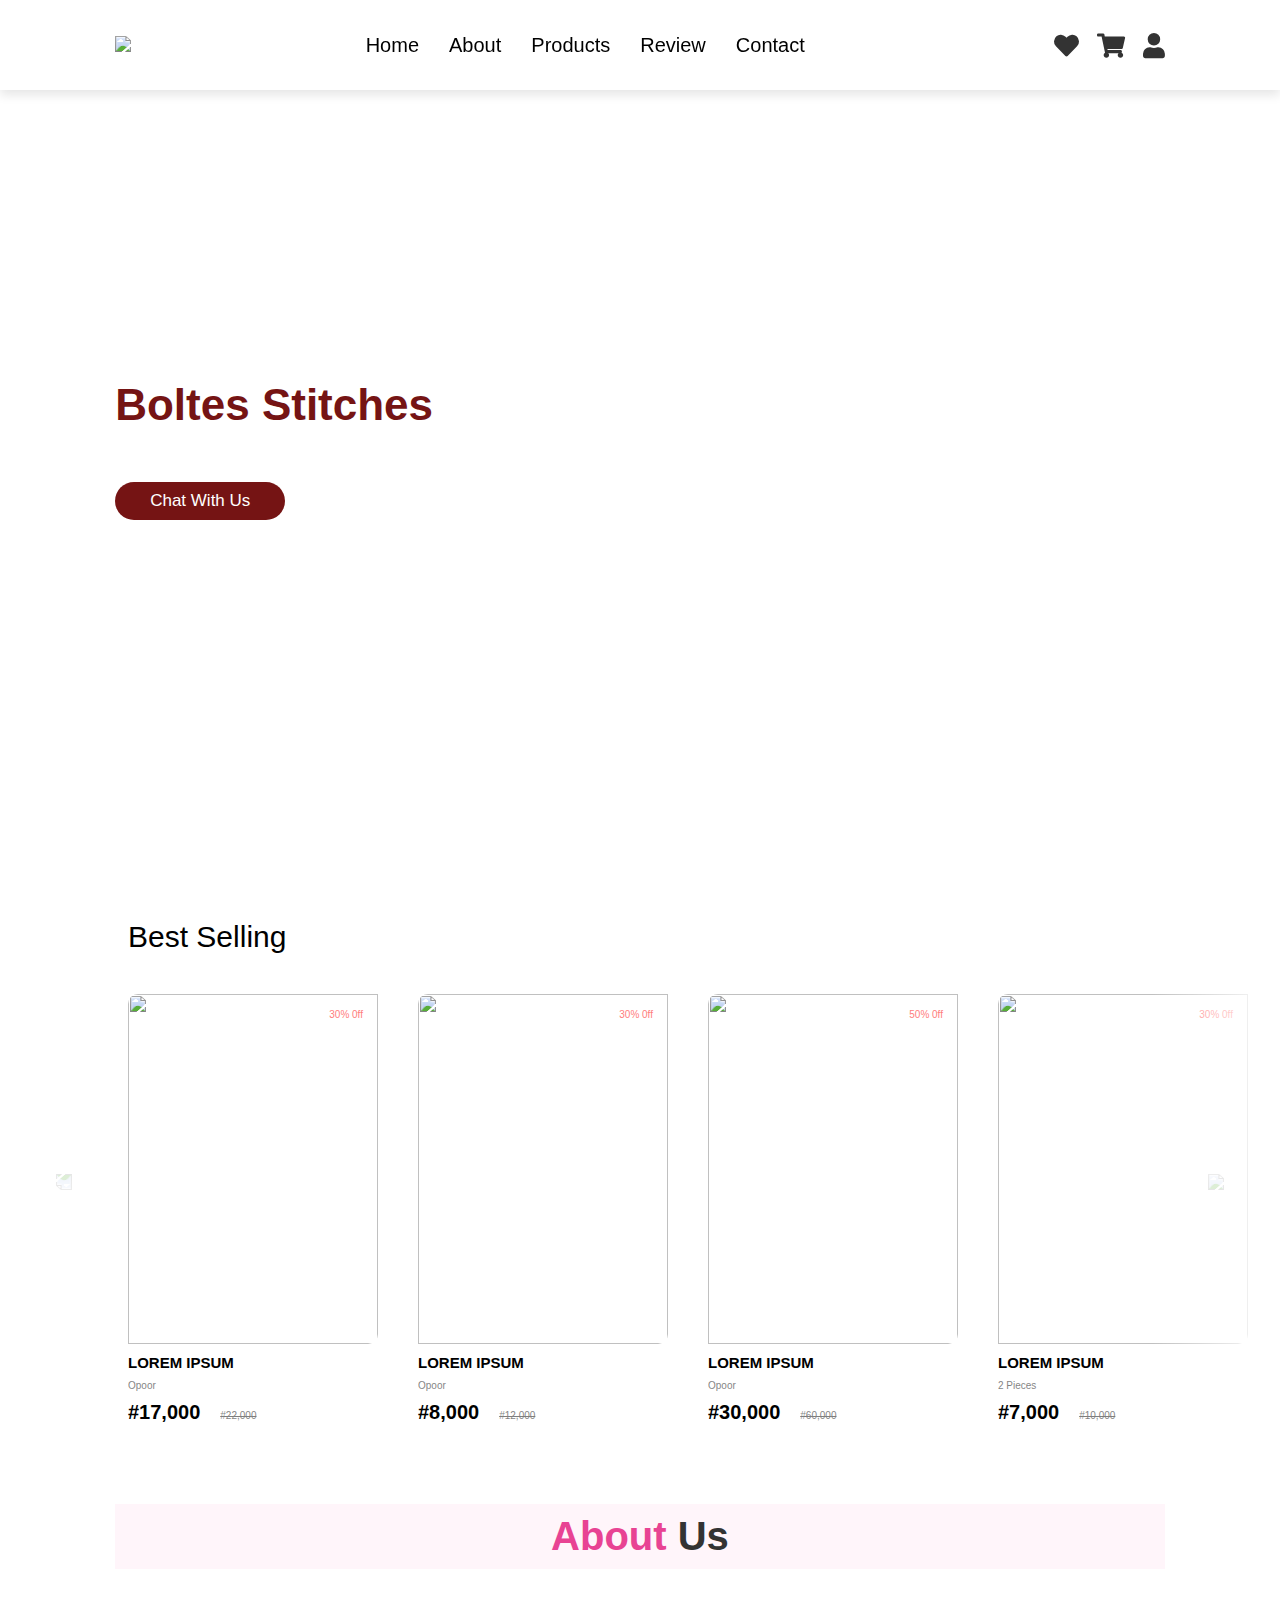
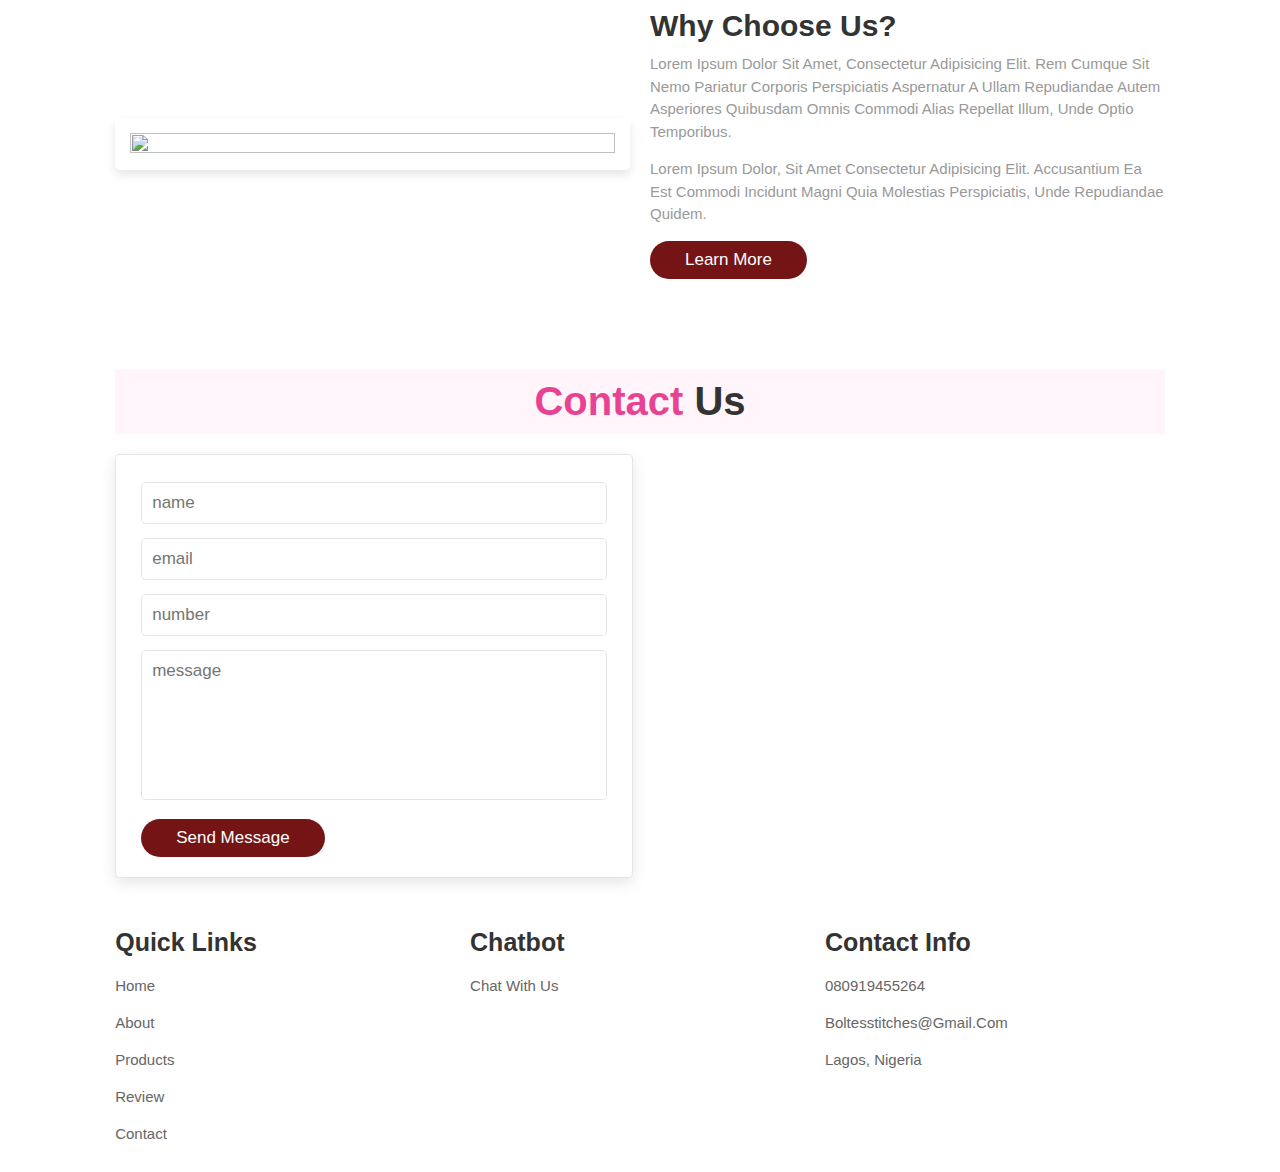
==== index.html @ 5be11cf6 "Add files via upload" ====
<!DOCTYPE html>
<html lang="en">
<head>
    <meta charset="UTF-8">
    <meta http-equiv="X-UA-Compatible" content="IE=edge">
    <meta name="viewport" content="width=device-width, initial-scale=1.0">
    <title>Boltes</title>

    <!-- font awesome cdn link  -->
    <link rel="stylesheet" href="https://cdnjs.cloudflare.com/ajax/libs/font-awesome/5.15.3/css/all.min.css">

    <!-- custom css file link  -->
    <link rel="stylesheet" href="style.css">

</head>
<body>

<!-- header section starts  -->

<header>

    <input type="checkbox" name="" id="toggler">
    <label for="toggler" class="fas fa-bars"></label>

    <a href="#"><img src="../images/logo.png" class="logo"></a>

    <nav class="navbar">
        <a href="#home">home</a>
        <a href="#about">about</a>
        <a href="#products">products</a>
        <a href="#review">review</a>
        <a href="#contact">contact</a>
    </nav>

    <div class="icons">
        <a href="#" class="fas fa-heart"></a>
        <a href="#" class="fas fa-shopping-cart"></a>
        <a href="#" class="fas fa-user"></a>
    </div>

</header>

<!-- header section ends -->

<!-- home section starts  -->

<section class="home" id="home">

    <div class="content">
        <h3>Boltes Stitches</h3>
        <p>we dress you to earn respect...</p>
        <a href="../bot/bot.html" class="btn">Chat with us</a>
    </div>
    
</section>

<!-- home section ends -->

<!-- slider section starts -->

<section class="product">
    <h2 class="product-category">best selling</h2>
    <button class="previous-btn"><img src="../images/arrow-con.png"></button>
    <button class="next-btn"><img src="../images/arrow-con.png"></button>
    <div class="product-container">
        <div class="product-card">
            <div class="product-image">
                <span class="discount-tag">30% 0ff</span>
                <img src="../images/img-one.jpg" class="product-thumb">
                <button class="card-btn">add to wishlist</button>
            </div>
            <div class="product-info">
                <h2 class="product-brand">lorem ipsum</h2>
                <p class="product-short-description">opoor</p>
                <span class="price">#17,000</span><span class="actual-price">#22,000</span>
            </div>
        </div>
        <div class="product-card">
            <div class="product-image">
                <span class="discount-tag">30% 0ff</span>
                <img src="../images/img-two.jpg" class="product-thumb">
                <button class="card-btn">add to wishlist</button>
            </div>
            <div class="product-info">
                <h2 class="product-brand">lorem ipsum</h2>
                <p class="product-short-description">opoor</p>
                <span class="price">#8,000</span><span class="actual-price">#12,000</span>
            </div>
        </div>
        <div class="product-card">
            <div class="product-image">
                <span class="discount-tag">50% 0ff</span>
                <img src="../images/img-three.jpg" class="product-thumb">
                <button class="card-btn">add to wishlist</button>
            </div>
            <div class="product-info">
                <h2 class="product-brand">lorem ipsum</h2>
                <p class="product-short-description">opoor</p>
                <span class="price">#30,000</span><span class="actual-price">#60,000</span>
            </div>
        </div>
        <div class="product-card">
            <div class="product-image">
                <span class="discount-tag">30% 0ff</span>
                <img src="../images/img-four.jpg" class="product-thumb">
                <button class="card-btn">add to wishlist</button>
            </div>
            <div class="product-info">
                <h2 class="product-brand">lorem ipsum</h2>
                <p class="product-short-description">2 pieces</p>
                <span class="price">#7,000</span><span class="actual-price">#10,000</span>
            </div>
        </div>
        <div class="product-card">
            <div class="product-image">
                <span class="discount-tag">30% 0ff</span>
                <img src="../images/img-seven.jpg" class="product-thumb">
                <button class="card-btn">add to wishlist</button>
            </div>
            <div class="product-info">
                <h2 class="product-brand">lorem ipsum</h2>
                <p class="product-short-description">kpk</p>
                <span class="price">#9,000</span><span class="actual-price">#12,000</span>
            </div>
        </div>
        <div class="product-card">
            <div class="product-image">
                <span class="discount-tag">30% 0ff</span>
                <img src="../images/img-six.jpg" class="product-thumb">
                <button class="card-btn">add to wishlist</button>
            </div>
            <div class="product-info">
                <h2 class="product-brand">lorem ipsum</h2>
                <p class="product-short-description">opoor</p>
                <span class="price">#5,000</span><span class="actual-price">#7,000</span>
            </div>
        </div>
        <div class="product-card">
            <div class="product-image">
                <span class="discount-tag">40% 0ff</span>
                <img src="../images/img-five.jpg" class="product-thumb">
                <button class="card-btn">add to wishlist</button>
            </div>
            <div class="product-info">
                <h2 class="product-brand">lorem ipsum</h2>
                <p class="product-short-description">opoor</p>
                <span class="price">#11,000</span><span class="actual-price">#15,000</span>
            </div>
        </div>
        <div class="product-card">
            <div class="product-image">
                <span class="discount-tag">30% 0ff</span>
                <img src="../images/img-eight.jpg" class="product-thumb">
                <button class="card-btn">add to wishlist</button>
            </div>
            <div class="product-info">
                <h2 class="product-brand">lorem ipsum</h2>
                <p class="product-short-description">opoor</p>
                <span class="price">#5,000</span><span class="actual-price">#7,000</span>
            </div>
        </div>
        <div class="product-card">
            <div class="product-image">
                <span class="discount-tag">30% 0ff</span>
                <img src="../images/img-nine.jpg" class="product-thumb">
                <button class="card-btn">add to wishlist</button>
            </div>
            <div class="product-info">
                <h2 class="product-brand">lorem ipsum</h2>
                <p class="product-short-description">opoor</p>
                <span class="price">#5,000</span><span class="actual-price">#7,000</span>
            </div>
        </div>
        <div class="product-card">
            <div class="product-image">
                <span class="discount-tag">30% 0ff</span>
                <img src="../images/img-ten.jpg" class="product-thumb">
                <button class="card-btn">add to wishlist</button>
            </div>
            <div class="product-info">
                <h2 class="product-brand">lorem ipsum</h2>
                <p class="product-short-description">2 pieces</p>
                <span class="price">#5,000</span><span class="actual-price">#7,000</span>
            </div>
        </div>
        <div class="product-card">
            <div class="product-image">
                <span class="discount-tag">30% 0ff</span>
                <img src="../images/img-eleven.jpg" class="product-thumb">
                <button class="card-btn">add to wishlist</button>
            </div>
            <div class="product-info">
                <h2 class="product-brand">lorem ipsum</h2>
                <p class="product-short-description">2 pieces</p>
                <span class="price">#5,000</span><span class="actual-price">#7,000</span>
            </div>
        </div>
        <div class="product-card">
            <div class="product-image">
                <span class="discount-tag">50% 0ff</span>
                <img src="../images/img-twelve.jpg" class="product-thumb">
                <button class="card-btn">add to wishlist</button>
            </div>
            <div class="product-info">
                <h2 class="product-brand">lorem ipsum</h2>
                <p class="product-short-description">2 pieces</p>
                <span class="price">#7,000</span><span class="actual-price">#14,000</span>
            </div>
        </div>
        <div class="product-card">
            <div class="product-image">
                <span class="discount-tag">15% 0ff</span>
                <img src="../images/img-thirteen.jpg" class="product-thumb">
                <button class="card-btn">add to wishlist</button>
            </div>
            <div class="product-info">
                <h2 class="product-brand">lorem ipsum</h2>
                <p class="product-short-description">opoor</p>
                <span class="price">#10,000</span><span class="actual-price">#15,000</span>
            </div>
        </div>
        <div class="product-card">
            <div class="product-image">
                <span class="discount-tag">200% 0ff</span>
                <img src="../images/img-fourteen.jpg" class="product-thumb">
                <button class="card-btn">add to wishlist</button>
            </div>
            <div class="product-info">
                <h2 class="product-brand">lorem ipsum</h2>
                <p class="product-short-description">kpk</p>
                <span class="price">#12,000</span><span class="actual-price">#16,000</span>
            </div>
        </div>
        <div class="product-card">
            <div class="product-image">
                <span class="discount-tag">30% 0ff</span>
                <img src="../images/img-fifteen.jpg" class="product-thumb">
                <button class="card-btn">add to wishlist</button>
            </div>
            <div class="product-info">
                <h2 class="product-brand">lorem ipsum</h2>
                <p class="product-short-description">opoor</p>
                <span class="price">#18,000</span><span class="actual-price">#25,000</span>
            </div>
        </div>
    </div>
</section>

<!-- slider section ends -->

<!-- about section starts  -->

<section class="about" id="about">

    <h1 class="heading"> <span> about </span> us </h1>

    <div class="row">

        <div class="image-container">
            <img src="../images/collage.jpg" alt="">
        </div>

        <div class="content">
            <h3>why choose us?</h3>
            <p>Lorem ipsum dolor sit amet, consectetur adipisicing elit. Rem cumque sit nemo pariatur corporis perspiciatis aspernatur a ullam repudiandae autem asperiores quibusdam omnis commodi alias repellat illum, unde optio temporibus.</p>
            <p>Lorem ipsum dolor, sit amet consectetur adipisicing elit. Accusantium ea est commodi incidunt magni quia molestias perspiciatis, unde repudiandae quidem.</p>
            <a href="#" class="btn">learn more</a>
        </div>

    </div>

</section>


<!-- about section ends -->



<!-- contact section starts  -->

<section class="contact" id="contact">

    <h1 class="heading"> <span> contact </span> us </h1>

    <div class="row">

        <form action="">
            <input type="text" placeholder="name" class="box">
            <input type="email" placeholder="email" class="box">
            <input type="number" placeholder="number" class="box">
            <textarea name="" class="box" placeholder="message" id="" cols="30" rows="10"></textarea>
            <input type="submit" value="send message" class="btn">
        </form>

        <div class="image">
            <img src="images/thiss.png" alt="">
        </div>

    </div>

</section>

<!-- contact section ends -->

<!-- footer section starts  -->

<section class="footer">

    <div class="box-container">

        <div class="box">
            <h3>quick links</h3>
            <a href="#">home</a>
            <a href="#">about</a>
            <a href="#">products</a>
            <a href="#">review</a>
            <a href="#">contact</a>
        </div>

        <div class="box">
            <h3>Chatbot</h3>
            <a href="bot/bot.html">Chat with us</a>
        </div>

        <div class="box">
            <h3>contact info</h3>
            <a href="#">080919455264</a>
            <a href="#">boltesstitches@gmail.com</a>
            <a href="#">Lagos, Nigeria</a>
            <img src="images/payment.png" alt="">
        </div>

    </div>


</section>

<!-- footer section ends -->
















<script src="script.js"></script>

    
</body>
</html>
---- style.css ----
:root{
    --pink:#e84393;
}

*{
    margin:0; padding:0;
    box-sizing: border-box;
    font-family: Verdana, Geneva, Tahoma, sans-serif;
    outline: none; border:none;
    text-decoration: none;
    text-transform: capitalize;
    transition: .2s linear;
}

html{
    font-size: 62.5%;
    scroll-behavior: smooth;
    scroll-padding-top: 6rem;
    overflow-x: hidden;
}

section{
    padding:2rem 9%;
}

.heading{
    text-align: center;
    font-size: 4rem;
    color:#333;
    padding:1rem;
    margin:2rem 0;
    background:rgba(255, 51, 153,.05);
}

.heading span{
    color:var(--pink);
}

.btn{
    display: inline-block;
    margin-top: 1rem;
    border-radius: 5rem;
    background: rgb(117, 20, 20);
    color:#fff;
    padding:.9rem 3.5rem;
    cursor: pointer;
    font-size: 1.7rem;
}

.btn:hover{
    background: white;
    color: rgb(117, 20, 20);
}

header{
    position: fixed;
    top:0; left:0; right:0;
    background:#fff;
    height: 90px;
    padding:2rem 9%;
    display: flex;
    align-items: center;
    justify-content: space-between;
    z-index: 1000;
    box-shadow: 0 .5rem 1rem rgba(0,0,0,.1);
}

header .logo{
    width:90px;
    color:#333;
    font-weight: bolder;
}

header .logo span{
    color:var(--pink);
}
header .navbar {
    display: flex;
    align-items: center;
    justify-content: space-between;
    position: relative;
}
header .navbar a{
    font-size: 2rem;
    padding:0 1.5rem;
    color: black;
}

header .navbar a:hover{
    color: rgb(117, 20, 20);
}

header .icons a{
    font-size: 2.5rem;
    color:#333;
    margin-left: 1.5rem;
}

header .icons a:hover{
    color:var(--pink);
}

header #toggler{
    display: none;
}

header .fa-bars{
    font-size: 3rem;
    color:#333;
    border-radius: .5rem;
    padding:.5rem 1.5rem;
    cursor: pointer;
    border:.1rem solid rgba(0,0,0,.3);
    display: none;
}

.home{
    display: flex;
    align-items: center;
    min-height: 100vh;
    background:url(../images/woman.jpg) no-repeat;
    background-size: cover;
    /* background-position: center; */
}

.home .content{
    max-width: 50rem;
}

.home .content h3{
    font-size: 4.4rem;
    color: rgb(117, 20, 20);
}

.home .content span{
    font-size: 3.5rem;
    color:var(--pink);
    padding:1rem 0;
    line-height: 1.5;
}

.home .content p{
    font-size: 1.5rem;
    color: white;
    padding:1rem 0;
    line-height: 1.5;
}


.product {
    position: relative;
    overflow: hidden;
    padding: 20px 0;
}
.product-category {
    padding: 0 10vw;
    font-size: 30px;
    font-weight: 500;
    margin-bottom: 40px;
    text-transform: capitalize;
}
.product-container {
    padding: 0 10vw;
    display: flex;
    overflow-x: auto;
    scroll-behavior: smooth;
}
.product-container::-webkit-scrollbar {
    display: none;
}
.product-card {
    flex: 0 0 auto;
    width: 250px;
    height: 450px;
    margin-right: 40px;
}
.product-image {
    position: relative;
    width: 100%;
    height: 350px;
    overflow: hidden;
    border-top-left-radius: 10px;
    border-bottom-right-radius: 10px;
}
.product-thumb {
    width: 100%;
    height: 350px;
    object-fit: cover;
}
.discount-tag {
    position: absolute;
    background: white;
    padding: 5px;
    color: #ff7d7d;
    right: 10px;
    top: 10px;
    text-transform: capitalize;
}
.card-btn {
    position: absolute;
    bottom: 10px;
    left: 50%;
    transform: translate(-50%);
    padding: 10px;
    width: 90%;
    text-transform: capitalize;
    border: none;
    outline: none;
    background: white;
    border-radius: 5px;
    transition: 2s;
    cursor: pointer;
    opacity: 0;
}
.product-card:hover .card-btn {
    opacity: 1;
}
.card-btn:hover {
    background: #efefef;
}
.product-info {
    width: 100%;
    height: 100px;
    padding-top: 10px;
}
.product-brand {
    text-transform: uppercase;
}
.product-short-description {
    width: 100%;
    height: 20px;
    line-height: 20px;
    overflow: hidden;
    margin: 5px 0;
    opacity: 0.5;
    text-transform: capitalize;
}.price {
    font-weight: 900;
    font-size: 20px;

}
.actual-price {
    text-decoration: line-through;
    margin-left: 20px;
    opacity: 0.5;
}
.previous-btn, .next-btn {
    border: none;
    width: 10vw;
    height: 100%;
    position: absolute;
    top: 0;
    display: flex;
    justify-content: center;
    align-items: center;
    background: linear-gradient(90deg, rgba(255, 255, 255, 0) 0%, white 100%);
    cursor: pointer;
    z-index: 8;
}

.previous-btn {
    left: 0;
    transform: rotate(180deg)
}
.next-btn {
    right: 0;
}
.previous-btn img, .next-btn img {
    opacity: 0.2;
}
.previous-btn:hover img, .next-btn:hover img {
    opacity: 1;
}
.layout {
    background: grey;
    width: 100%;
    height: 25vw;
    display: flex;
    flex-wrap: wrap;
}



.about .row{
    display: flex;
    align-items: center;
    gap:2rem;
    flex-wrap: wrap;
    padding:2rem 0;
    padding-bottom: 3rem;
}

.about .row .image-container{
    flex:1 1 40rem;
    position: relative;
}

.about .row .image-container img{
    width:100%;
    border:1.5rem solid #fff;
    border-radius: .5rem;
    box-shadow: 0 .5rem 1rem rgba(0,0,0,.1);
    height: 100%;
    object-fit: cover;
}

/* .about .row .image-container h3{
    position: absolute;
    top:50%; transform: translateY(-50%);
    font-size: 3rem;
    background:#fff;
    width:100%;
    padding:1rem 2rem;
    text-align: center;
    mix-blend-mode: screen;
} */

.about .row .content{
    flex:1 1 40rem;
}

.about .row .content h3{
    font-size: 3rem;
    color:#333;
}

.about .row .content p{
    font-size: 1.5rem;
    color:#999;
    padding:.5rem 0;
    padding-top: 1rem;
    line-height: 1.5;
}

.icons-container{
    background:#eee;
    display: flex;
    flex-wrap: wrap;
    gap:1.5rem;
    padding-top: 5rem;
    padding-bottom: 5rem;
}

.icons-container .icons{
    background:#fff;
    border:.1rem solid rgba(0,0,0,.1);
    padding:2rem;
    display: flex;
    align-items: center;
    flex:1 1 25rem;
}

.icons-container .icons img{
    height:5rem;
    margin-right: 2rem;
}

.icons-container .icons h3{
    color:#333;
    padding-bottom: .5rem;
    font-size: 1.5rem;
}

.icons-container .icons span{
    color:#555;
    font-size: 1.3rem;
}

/*  */

.review .box-container{
    display: flex;
    flex-wrap: wrap;
    gap:1.5rem;
}

.review .box-container .box{
    flex:1 1 30rem;
    box-shadow: 0 .5rem 1.5rem rgba(0,0,0,.1);
    border-radius: .5rem;
    padding:3rem 2rem;
    position: relative;
    border:.1rem solid rgba(0,0,0,.1);
}

.review .box-container .box .fa-quote-right{
    position: absolute;
    bottom:3rem; right:3rem;
    font-size: 6rem;
    color:#eee;
}

.review .box-container .box .stars i{
    color:var(--pink);
    font-size: 2rem;
}

.review .box-container .box p{
    color:#999;
    font-size: 1.5rem;
    line-height: 1.5;
    padding-top: 2rem;
}

.review .box-container .box .user{
    display: flex;
    align-items: center;
    padding-top: 2rem;
}

.review .box-container .box .user img{
    height:6rem;
    width:6rem;
    border-radius: 50%;
    object-fit: cover;
    margin-right: 1rem;
}

.review .box-container .box .user h3{
    font-size: 2rem;
    color:#333;
}

.review .box-container .box .user span{
    font-size: 1.5rem;
    color:#999;
}

.contact .row{
    display: flex;
    flex-wrap: wrap-reverse;
    gap:1.5rem;
    align-items: center;
}

.contact .row form{
    flex:1 1 40rem;
    padding:2rem 2.5rem;
    box-shadow: 0 .5rem 1.5rem rgba(0,0,0,.1);
    border:.1rem solid rgba(0,0,0,.1);
    background: #fff;
    border-radius: .5rem;
}

.contact .row .image{
    flex:1 1 40rem;
}

.contact .row .image img{
    width: 100%;
}

.contact .row form .box{
    padding:1rem;
    font-size: 1.7rem;
    color:#333;
    text-transform: none;
    border:.1rem solid rgba(0,0,0,.1);
    border-radius: .5rem;
    margin:.7rem 0;
    width: 100%;
}

.contact .row form .box:focus{
    border-color: var(--pink);
}

.contact .row form textarea{
    height: 15rem;
    resize: none;
}

.footer .box-container{
    display: flex;
    flex-wrap: wrap;
    gap:1.5rem;
}

.footer .box-container .box{
    flex:1 1 25rem;
}

.footer .box-container .box h3{
    color:#333;
    font-size: 2.5rem;
    padding:1rem 0;
}

.footer .box-container .box a{
    display: block;
    color:#666;
    font-size: 1.5rem;
    padding:1rem 0;
}

.footer .box-container .box a:hover{
    color:var(--pink);
    text-decoration: underline;
}

.footer .box-container .box  img{
    margin-top: 1rem;
}

.footer .credit{
    text-align: center;
    padding:1.5rem;
    margin-top: 1.5rem;
    padding-top: 2.5rem;
    font-size: 2rem;
    color:#333;
    border-top: .1rem solid rgba(0,0,0,.1);
    padding-bottom: 9rem;
}

.footer .credit span{
    color:var(--pink);
}















/* media queries  */
@media (max-width:991px){
    
    html{
        font-size: 55%;
    }

    header{
        padding:2rem;
    }

    section{
        padding:2rem;
    }

    .home{
        background-position: left;
    }

}

@media (max-width:768px){

    header .fa-bars{
        display: block;
    }

    header .navbar{
        position:absolute;
        top:100%; left:0; right:0;
        background:#eee;
        border-top: .1rem solid rgba(0,0,0,.1);
        clip-path: polygon(0 0, 100% 0, 100% 0, 0 0);
    }

    header #toggler:checked ~ .navbar{
        clip-path:polygon(0 0, 100% 0, 100% 100%, 0% 100%);
    }

    header .navbar a{
        margin:1.5rem;
        padding:1.5rem;
        background:#fff;
        border:.1rem solid rgba(0,0,0,.1);
        display: block;
    }

    .home .content h3{
        font-size: 5rem;
    }

    .home .content span{
        font-size: 2.5rem;
    }

    .icons-container .icons h3{
        font-size: 2rem;
    }
    
    .icons-container .icons span{
        font-size: 1.7rem;
    }
    
}

@media (max-width:450px){
    
    html{
        font-size: 50%;
    }

    .heading{
        font-size: 3rem;
    }

}
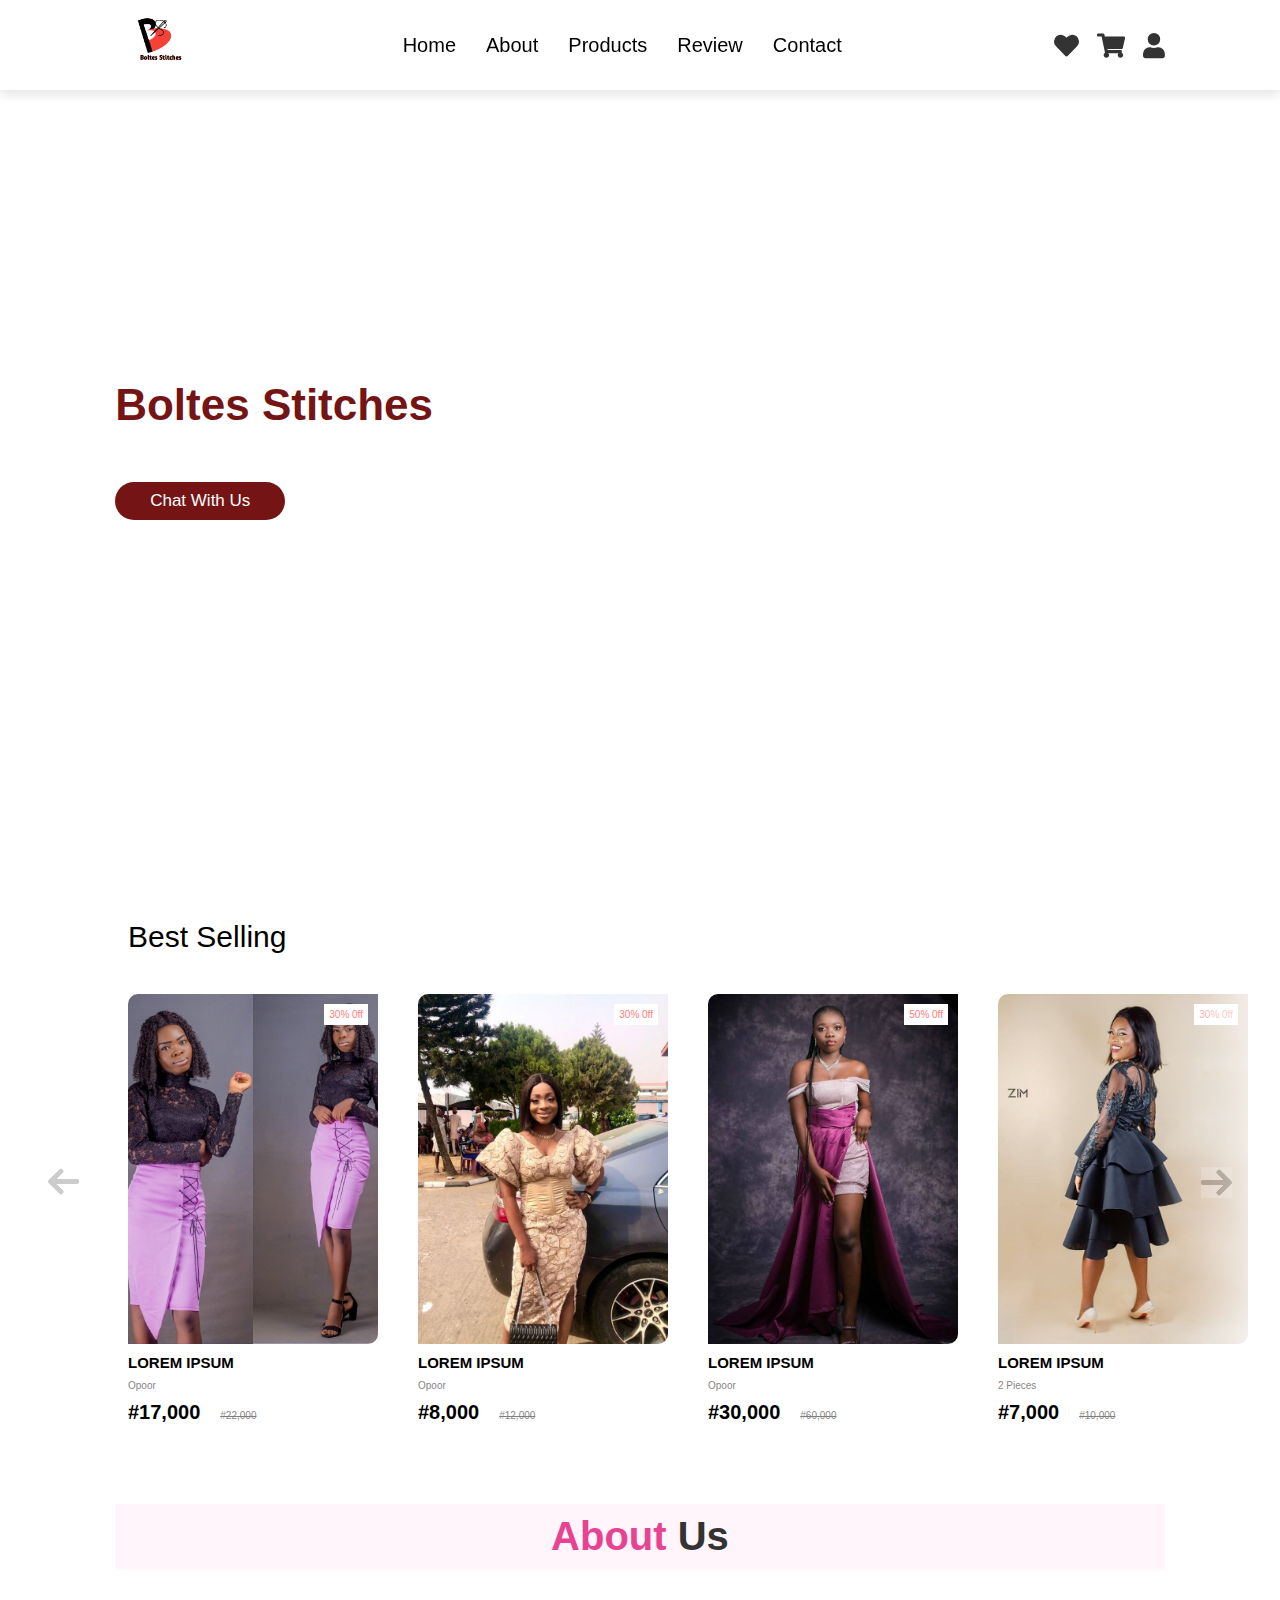
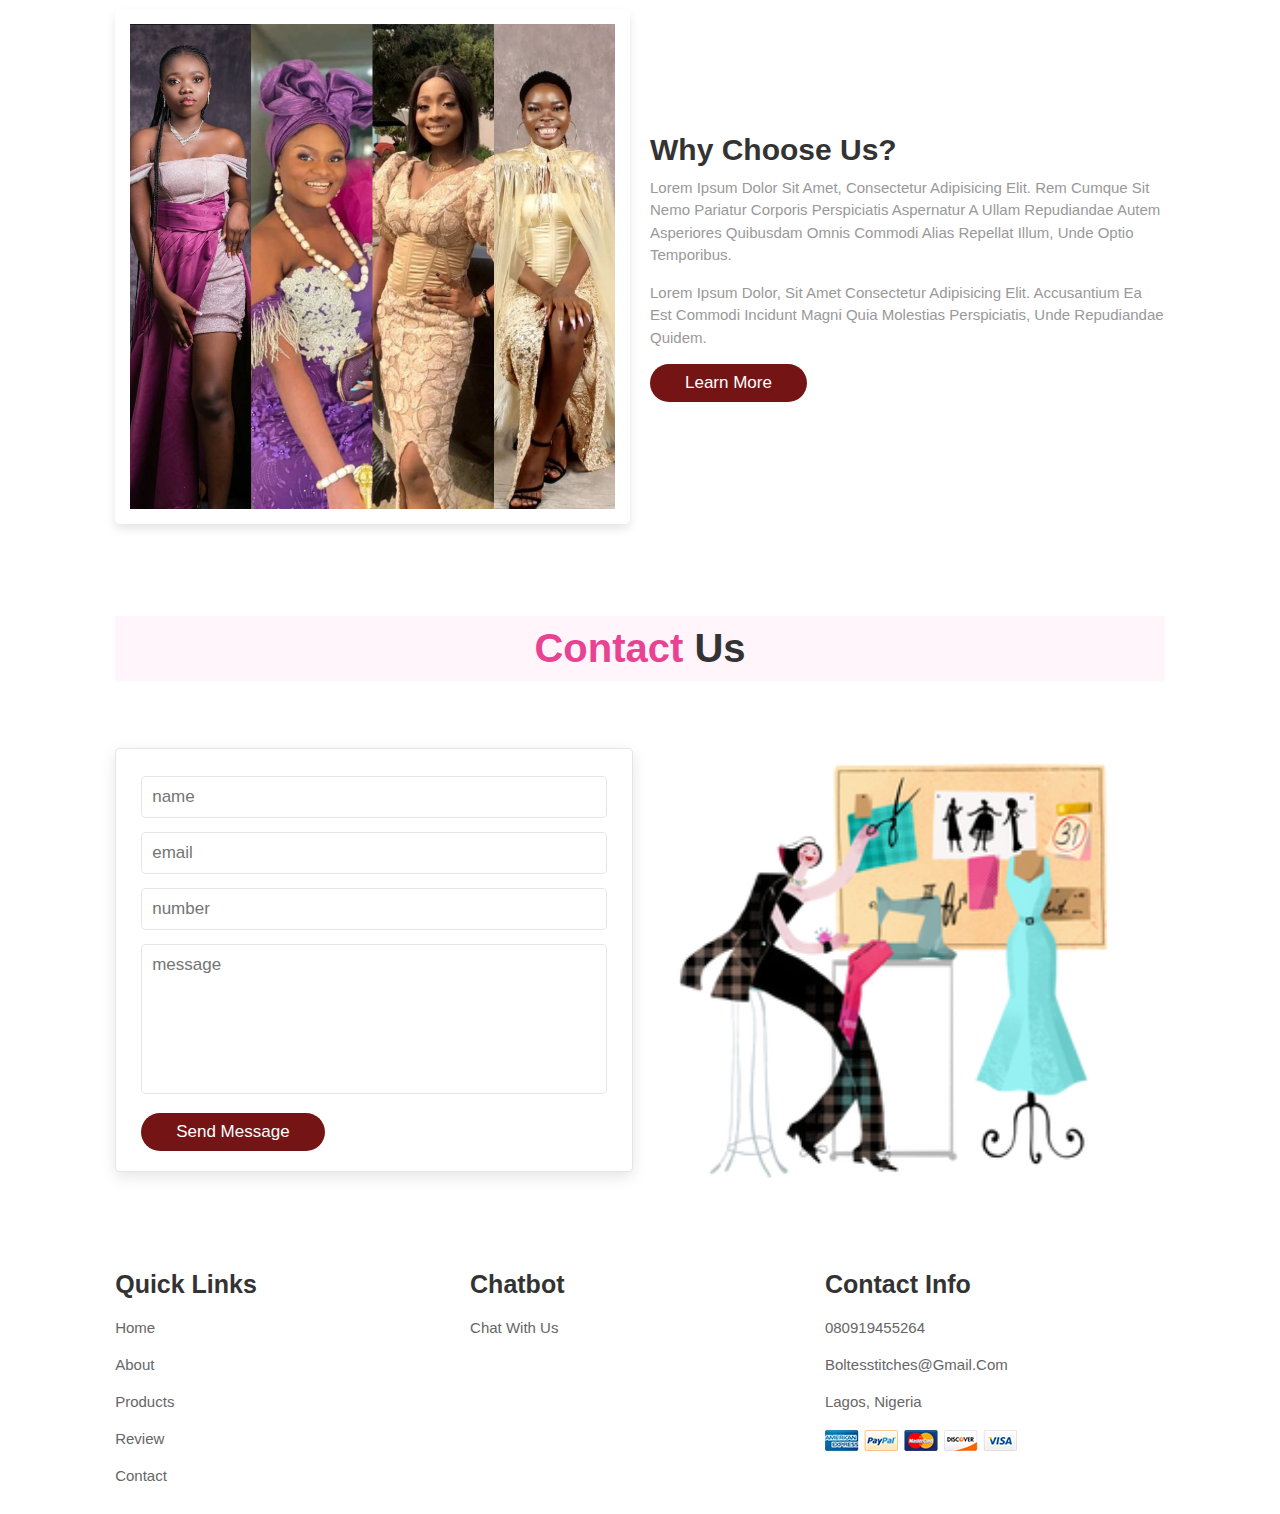
==== commit 5e0c9a9b: "Add files via upload" ====
--- a/index.html
+++ b/index.html
@@ -10,7 +10,7 @@
     <link rel="stylesheet" href="https://cdnjs.cloudflare.com/ajax/libs/font-awesome/5.15.3/css/all.min.css">
 
     <!-- custom css file link  -->
-    <link rel="stylesheet" href="style.css">
+    <link rel="stylesheet" href="css/style.css">
 
 </head>
 <body>
@@ -22,7 +22,7 @@
     <input type="checkbox" name="" id="toggler">
     <label for="toggler" class="fas fa-bars"></label>
 
-    <a href="#"><img src="../images/logo.png" class="logo"></a>
+    <a href="#"><img src="images/logo.png" class="logo"></a>
 
     <nav class="navbar">
         <a href="#home">home</a>
@@ -49,7 +49,7 @@
     <div class="content">
         <h3>Boltes Stitches</h3>
         <p>we dress you to earn respect...</p>
-        <a href="../bot/bot.html" class="btn">Chat with us</a>
+        <a href="bot/bot.html" class="btn">Chat with us</a>
     </div>
     
 </section>
@@ -60,13 +60,13 @@
 
 <section class="product">
     <h2 class="product-category">best selling</h2>
-    <button class="previous-btn"><img src="../images/arrow-con.png"></button>
-    <button class="next-btn"><img src="../images/arrow-con.png"></button>
+    <button class="previous-btn"><img src="images/arrow-con.png"></button>
+    <button class="next-btn"><img src="images/arrow-con.png"></button>
     <div class="product-container">
         <div class="product-card">
             <div class="product-image">
                 <span class="discount-tag">30% 0ff</span>
-                <img src="../images/img-one.jpg" class="product-thumb">
+                <img src="images/img-one.jpg" class="product-thumb">
                 <button class="card-btn">add to wishlist</button>
             </div>
             <div class="product-info">
@@ -78,7 +78,7 @@
         <div class="product-card">
             <div class="product-image">
                 <span class="discount-tag">30% 0ff</span>
-                <img src="../images/img-two.jpg" class="product-thumb">
+                <img src="images/img-two.jpg" class="product-thumb">
                 <button class="card-btn">add to wishlist</button>
             </div>
             <div class="product-info">
@@ -90,7 +90,7 @@
         <div class="product-card">
             <div class="product-image">
                 <span class="discount-tag">50% 0ff</span>
-                <img src="../images/img-three.jpg" class="product-thumb">
+                <img src="images/img-three.jpg" class="product-thumb">
                 <button class="card-btn">add to wishlist</button>
             </div>
             <div class="product-info">
@@ -102,7 +102,7 @@
         <div class="product-card">
             <div class="product-image">
                 <span class="discount-tag">30% 0ff</span>
-                <img src="../images/img-four.jpg" class="product-thumb">
+                <img src="images/img-four.jpg" class="product-thumb">
                 <button class="card-btn">add to wishlist</button>
             </div>
             <div class="product-info">
@@ -114,7 +114,7 @@
         <div class="product-card">
             <div class="product-image">
                 <span class="discount-tag">30% 0ff</span>
-                <img src="../images/img-seven.jpg" class="product-thumb">
+                <img src="images/img-seven.jpg" class="product-thumb">
                 <button class="card-btn">add to wishlist</button>
             </div>
             <div class="product-info">
@@ -126,7 +126,7 @@
         <div class="product-card">
             <div class="product-image">
                 <span class="discount-tag">30% 0ff</span>
-                <img src="../images/img-six.jpg" class="product-thumb">
+                <img src="images/img-six.jpg" class="product-thumb">
                 <button class="card-btn">add to wishlist</button>
             </div>
             <div class="product-info">
@@ -138,7 +138,7 @@
         <div class="product-card">
             <div class="product-image">
                 <span class="discount-tag">40% 0ff</span>
-                <img src="../images/img-five.jpg" class="product-thumb">
+                <img src="images/img-five.jpg" class="product-thumb">
                 <button class="card-btn">add to wishlist</button>
             </div>
             <div class="product-info">
@@ -150,31 +150,31 @@
         <div class="product-card">
             <div class="product-image">
                 <span class="discount-tag">30% 0ff</span>
-                <img src="../images/img-eight.jpg" class="product-thumb">
-                <button class="card-btn">add to wishlist</button>
-            </div>
-            <div class="product-info">
-                <h2 class="product-brand">lorem ipsum</h2>
-                <p class="product-short-description">opoor</p>
-                <span class="price">#5,000</span><span class="actual-price">#7,000</span>
-            </div>
-        </div>
-        <div class="product-card">
-            <div class="product-image">
-                <span class="discount-tag">30% 0ff</span>
-                <img src="../images/img-nine.jpg" class="product-thumb">
-                <button class="card-btn">add to wishlist</button>
-            </div>
-            <div class="product-info">
-                <h2 class="product-brand">lorem ipsum</h2>
-                <p class="product-short-description">opoor</p>
-                <span class="price">#5,000</span><span class="actual-price">#7,000</span>
-            </div>
-        </div>
-        <div class="product-card">
-            <div class="product-image">
-                <span class="discount-tag">30% 0ff</span>
-                <img src="../images/img-ten.jpg" class="product-thumb">
+                <img src="images/img-eight.jpg" class="product-thumb">
+                <button class="card-btn">add to wishlist</button>
+            </div>
+            <div class="product-info">
+                <h2 class="product-brand">lorem ipsum</h2>
+                <p class="product-short-description">opoor</p>
+                <span class="price">#5,000</span><span class="actual-price">#7,000</span>
+            </div>
+        </div>
+        <div class="product-card">
+            <div class="product-image">
+                <span class="discount-tag">30% 0ff</span>
+                <img src="images/img-nine.jpg" class="product-thumb">
+                <button class="card-btn">add to wishlist</button>
+            </div>
+            <div class="product-info">
+                <h2 class="product-brand">lorem ipsum</h2>
+                <p class="product-short-description">opoor</p>
+                <span class="price">#5,000</span><span class="actual-price">#7,000</span>
+            </div>
+        </div>
+        <div class="product-card">
+            <div class="product-image">
+                <span class="discount-tag">30% 0ff</span>
+                <img src="images/img-ten.jpg" class="product-thumb">
                 <button class="card-btn">add to wishlist</button>
             </div>
             <div class="product-info">
@@ -186,7 +186,7 @@
         <div class="product-card">
             <div class="product-image">
                 <span class="discount-tag">30% 0ff</span>
-                <img src="../images/img-eleven.jpg" class="product-thumb">
+                <img src="images/img-eleven.jpg" class="product-thumb">
                 <button class="card-btn">add to wishlist</button>
             </div>
             <div class="product-info">
@@ -198,7 +198,7 @@
         <div class="product-card">
             <div class="product-image">
                 <span class="discount-tag">50% 0ff</span>
-                <img src="../images/img-twelve.jpg" class="product-thumb">
+                <img src="images/img-twelve.jpg" class="product-thumb">
                 <button class="card-btn">add to wishlist</button>
             </div>
             <div class="product-info">
@@ -210,7 +210,7 @@
         <div class="product-card">
             <div class="product-image">
                 <span class="discount-tag">15% 0ff</span>
-                <img src="../images/img-thirteen.jpg" class="product-thumb">
+                <img src="images/img-thirteen.jpg" class="product-thumb">
                 <button class="card-btn">add to wishlist</button>
             </div>
             <div class="product-info">
@@ -222,7 +222,7 @@
         <div class="product-card">
             <div class="product-image">
                 <span class="discount-tag">200% 0ff</span>
-                <img src="../images/img-fourteen.jpg" class="product-thumb">
+                <img src="images/img-fourteen.jpg" class="product-thumb">
                 <button class="card-btn">add to wishlist</button>
             </div>
             <div class="product-info">
@@ -234,7 +234,7 @@
         <div class="product-card">
             <div class="product-image">
                 <span class="discount-tag">30% 0ff</span>
-                <img src="../images/img-fifteen.jpg" class="product-thumb">
+                <img src="images/img-fifteen.jpg" class="product-thumb">
                 <button class="card-btn">add to wishlist</button>
             </div>
             <div class="product-info">
@@ -257,7 +257,7 @@
     <div class="row">
 
         <div class="image-container">
-            <img src="../images/collage.jpg" alt="">
+            <img src="images/collage.jpg" alt="">
         </div>
 
         <div class="content">
@@ -319,7 +319,7 @@
 
         <div class="box">
             <h3>Chatbot</h3>
-            <a href="bot/bot.html">Chat with us</a>
+            <a href="bot.html">Chat with us</a>
         </div>
 
         <div class="box">
--- a/css/style.css
+++ b/css/style.css
@@ -0,0 +1,590 @@
+:root{
+    --pink:#e84393;
+}
+
+*{
+    margin:0; padding:0;
+    box-sizing: border-box;
+    font-family: Verdana, Geneva, Tahoma, sans-serif;
+    outline: none; border:none;
+    text-decoration: none;
+    text-transform: capitalize;
+    transition: .2s linear;
+}
+
+html{
+    font-size: 62.5%;
+    scroll-behavior: smooth;
+    scroll-padding-top: 6rem;
+    overflow-x: hidden;
+}
+
+section{
+    padding:2rem 9%;
+}
+
+.heading{
+    text-align: center;
+    font-size: 4rem;
+    color:#333;
+    padding:1rem;
+    margin:2rem 0;
+    background:rgba(255, 51, 153,.05);
+}
+
+.heading span{
+    color:var(--pink);
+}
+
+.btn{
+    display: inline-block;
+    margin-top: 1rem;
+    border-radius: 5rem;
+    background: rgb(117, 20, 20);
+    color:#fff;
+    padding:.9rem 3.5rem;
+    cursor: pointer;
+    font-size: 1.7rem;
+}
+
+.btn:hover{
+    background: white;
+    color: rgb(117, 20, 20);
+}
+
+header{
+    position: fixed;
+    top:0; left:0; right:0;
+    background:#fff;
+    height: 90px;
+    padding:2rem 9%;
+    display: flex;
+    align-items: center;
+    justify-content: space-between;
+    z-index: 1000;
+    box-shadow: 0 .5rem 1rem rgba(0,0,0,.1);
+}
+
+header .logo{
+    width:90px;
+    color:#333;
+    font-weight: bolder;
+}
+
+header .logo span{
+    color:var(--pink);
+}
+header .navbar {
+    display: flex;
+    align-items: center;
+    justify-content: space-between;
+    position: relative;
+}
+header .navbar a{
+    font-size: 2rem;
+    padding:0 1.5rem;
+    color: black;
+}
+
+header .navbar a:hover{
+    color: rgb(117, 20, 20);
+}
+
+header .icons a{
+    font-size: 2.5rem;
+    color:#333;
+    margin-left: 1.5rem;
+}
+
+header .icons a:hover{
+    color:var(--pink);
+}
+
+header #toggler{
+    display: none;
+}
+
+header .fa-bars{
+    font-size: 3rem;
+    color:#333;
+    border-radius: .5rem;
+    padding:.5rem 1.5rem;
+    cursor: pointer;
+    border:.1rem solid rgba(0,0,0,.3);
+    display: none;
+}
+
+.home{
+    display: flex;
+    align-items: center;
+    min-height: 100vh;
+    background:url(../images/woman.jpg) no-repeat;
+    background-size: cover;
+    /* background-position: center; */
+}
+
+.home .content{
+    max-width: 50rem;
+}
+
+.home .content h3{
+    font-size: 4.4rem;
+    color: rgb(117, 20, 20);
+}
+
+.home .content span{
+    font-size: 3.5rem;
+    color:var(--pink);
+    padding:1rem 0;
+    line-height: 1.5;
+}
+
+.home .content p{
+    font-size: 1.5rem;
+    color: white;
+    padding:1rem 0;
+    line-height: 1.5;
+}
+
+
+.product {
+    position: relative;
+    overflow: hidden;
+    padding: 20px 0;
+}
+.product-category {
+    padding: 0 10vw;
+    font-size: 30px;
+    font-weight: 500;
+    margin-bottom: 40px;
+    text-transform: capitalize;
+}
+.product-container {
+    padding: 0 10vw;
+    display: flex;
+    overflow-x: auto;
+    scroll-behavior: smooth;
+}
+.product-container::-webkit-scrollbar {
+    display: none;
+}
+.product-card {
+    flex: 0 0 auto;
+    width: 250px;
+    height: 450px;
+    margin-right: 40px;
+}
+.product-image {
+    position: relative;
+    width: 100%;
+    height: 350px;
+    overflow: hidden;
+    border-top-left-radius: 10px;
+    border-bottom-right-radius: 10px;
+}
+.product-thumb {
+    width: 100%;
+    height: 350px;
+    object-fit: cover;
+}
+.discount-tag {
+    position: absolute;
+    background: white;
+    padding: 5px;
+    color: #ff7d7d;
+    right: 10px;
+    top: 10px;
+    text-transform: capitalize;
+}
+.card-btn {
+    position: absolute;
+    bottom: 10px;
+    left: 50%;
+    transform: translate(-50%);
+    padding: 10px;
+    width: 90%;
+    text-transform: capitalize;
+    border: none;
+    outline: none;
+    background: white;
+    border-radius: 5px;
+    transition: 2s;
+    cursor: pointer;
+    opacity: 0;
+}
+.product-card:hover .card-btn {
+    opacity: 1;
+}
+.card-btn:hover {
+    background: #efefef;
+}
+.product-info {
+    width: 100%;
+    height: 100px;
+    padding-top: 10px;
+}
+.product-brand {
+    text-transform: uppercase;
+}
+.product-short-description {
+    width: 100%;
+    height: 20px;
+    line-height: 20px;
+    overflow: hidden;
+    margin: 5px 0;
+    opacity: 0.5;
+    text-transform: capitalize;
+}.price {
+    font-weight: 900;
+    font-size: 20px;
+
+}
+.actual-price {
+    text-decoration: line-through;
+    margin-left: 20px;
+    opacity: 0.5;
+}
+.previous-btn, .next-btn {
+    border: none;
+    width: 10vw;
+    height: 100%;
+    position: absolute;
+    top: 0;
+    display: flex;
+    justify-content: center;
+    align-items: center;
+    background: linear-gradient(90deg, rgba(255, 255, 255, 0) 0%, white 100%);
+    cursor: pointer;
+    z-index: 8;
+}
+
+.previous-btn {
+    left: 0;
+    transform: rotate(180deg)
+}
+.next-btn {
+    right: 0;
+}
+.previous-btn img, .next-btn img {
+    opacity: 0.2;
+}
+.previous-btn:hover img, .next-btn:hover img {
+    opacity: 1;
+}
+.layout {
+    background: grey;
+    width: 100%;
+    height: 25vw;
+    display: flex;
+    flex-wrap: wrap;
+}
+
+
+
+.about .row{
+    display: flex;
+    align-items: center;
+    gap:2rem;
+    flex-wrap: wrap;
+    padding:2rem 0;
+    padding-bottom: 3rem;
+}
+
+.about .row .image-container{
+    flex:1 1 40rem;
+    position: relative;
+}
+
+.about .row .image-container img{
+    width:100%;
+    border:1.5rem solid #fff;
+    border-radius: .5rem;
+    box-shadow: 0 .5rem 1rem rgba(0,0,0,.1);
+    height: 100%;
+    object-fit: cover;
+}
+
+.about .row .content{
+    flex:1 1 40rem;
+}
+
+.about .row .content h3{
+    font-size: 3rem;
+    color:#333;
+}
+
+.about .row .content p{
+    font-size: 1.5rem;
+    color:#999;
+    padding:.5rem 0;
+    padding-top: 1rem;
+    line-height: 1.5;
+}
+
+.icons-container{
+    background:#eee;
+    display: flex;
+    flex-wrap: wrap;
+    gap:1.5rem;
+    padding-top: 5rem;
+    padding-bottom: 5rem;
+}
+
+.icons-container .icons{
+    background:#fff;
+    border:.1rem solid rgba(0,0,0,.1);
+    padding:2rem;
+    display: flex;
+    align-items: center;
+    flex:1 1 25rem;
+}
+
+.icons-container .icons img{
+    height:5rem;
+    margin-right: 2rem;
+}
+
+.icons-container .icons h3{
+    color:#333;
+    padding-bottom: .5rem;
+    font-size: 1.5rem;
+}
+
+.icons-container .icons span{
+    color:#555;
+    font-size: 1.3rem;
+}
+
+/*  */
+
+.review .box-container{
+    display: flex;
+    flex-wrap: wrap;
+    gap:1.5rem;
+}
+
+.review .box-container .box{
+    flex:1 1 30rem;
+    box-shadow: 0 .5rem 1.5rem rgba(0,0,0,.1);
+    border-radius: .5rem;
+    padding:3rem 2rem;
+    position: relative;
+    border:.1rem solid rgba(0,0,0,.1);
+}
+
+.review .box-container .box .fa-quote-right{
+    position: absolute;
+    bottom:3rem; right:3rem;
+    font-size: 6rem;
+    color:#eee;
+}
+
+.review .box-container .box .stars i{
+    color:var(--pink);
+    font-size: 2rem;
+}
+
+.review .box-container .box p{
+    color:#999;
+    font-size: 1.5rem;
+    line-height: 1.5;
+    padding-top: 2rem;
+}
+
+.review .box-container .box .user{
+    display: flex;
+    align-items: center;
+    padding-top: 2rem;
+}
+
+.review .box-container .box .user img{
+    height:6rem;
+    width:6rem;
+    border-radius: 50%;
+    object-fit: cover;
+    margin-right: 1rem;
+}
+
+.review .box-container .box .user h3{
+    font-size: 2rem;
+    color:#333;
+}
+
+.review .box-container .box .user span{
+    font-size: 1.5rem;
+    color:#999;
+}
+
+.contact .row{
+    display: flex;
+    flex-wrap: wrap-reverse;
+    gap:1.5rem;
+    align-items: center;
+}
+
+.contact .row form{
+    flex:1 1 40rem;
+    padding:2rem 2.5rem;
+    box-shadow: 0 .5rem 1.5rem rgba(0,0,0,.1);
+    border:.1rem solid rgba(0,0,0,.1);
+    background: #fff;
+    border-radius: .5rem;
+}
+
+.contact .row .image{
+    flex:1 1 40rem;
+}
+
+.contact .row .image img{
+    width: 100%;
+}
+
+.contact .row form .box{
+    padding:1rem;
+    font-size: 1.7rem;
+    color:#333;
+    text-transform: none;
+    border:.1rem solid rgba(0,0,0,.1);
+    border-radius: .5rem;
+    margin:.7rem 0;
+    width: 100%;
+}
+
+.contact .row form .box:focus{
+    border-color: var(--pink);
+}
+
+.contact .row form textarea{
+    height: 15rem;
+    resize: none;
+}
+
+.footer .box-container{
+    display: flex;
+    flex-wrap: wrap;
+    gap:1.5rem;
+}
+
+.footer .box-container .box{
+    flex:1 1 25rem;
+}
+
+.footer .box-container .box h3{
+    color:#333;
+    font-size: 2.5rem;
+    padding:1rem 0;
+}
+
+.footer .box-container .box a{
+    display: block;
+    color:#666;
+    font-size: 1.5rem;
+    padding:1rem 0;
+}
+
+.footer .box-container .box a:hover{
+    color:var(--pink);
+    text-decoration: underline;
+}
+
+.footer .box-container .box  img{
+    margin-top: 1rem;
+}
+
+.footer .credit{
+    text-align: center;
+    padding:1.5rem;
+    margin-top: 1.5rem;
+    padding-top: 2.5rem;
+    font-size: 2rem;
+    color:#333;
+    border-top: .1rem solid rgba(0,0,0,.1);
+    padding-bottom: 9rem;
+}
+
+.footer .credit span{
+    color:var(--pink);
+}
+
+
+
+
+
+
+
+/* media queries  */
+@media (max-width:991px){
+    
+    html{
+        font-size: 55%;
+    }
+
+    header{
+        padding:2rem;
+    }
+
+    section{
+        padding:2rem;
+    }
+
+    .home{
+        background-position: left;
+    }
+
+}
+
+@media (max-width:768px){
+
+    header .fa-bars{
+        display: block;
+    }
+
+    header .navbar{
+        position:absolute;
+        top:100%; left:0; right:0;
+        background:#eee;
+        border-top: .1rem solid rgba(0,0,0,.1);
+        clip-path: polygon(0 0, 100% 0, 100% 0, 0 0);
+    }
+
+    header #toggler:checked ~ .navbar{
+        clip-path:polygon(0 0, 100% 0, 100% 100%, 0% 100%);
+    }
+
+    header .navbar a{
+        margin:1.5rem;
+        padding:1.5rem;
+        background:#fff;
+        border:.1rem solid rgba(0,0,0,.1);
+        display: block;
+    }
+
+    .home .content h3{
+        font-size: 5rem;
+    }
+
+    .home .content span{
+        font-size: 2.5rem;
+    }
+
+    .icons-container .icons h3{
+        font-size: 2rem;
+    }
+    
+    .icons-container .icons span{
+        font-size: 1.7rem;
+    }
+    
+}
+
+@media (max-width:450px){
+    
+    html{
+        font-size: 50%;
+    }
+
+    .heading{
+        font-size: 3rem;
+    }
+
+}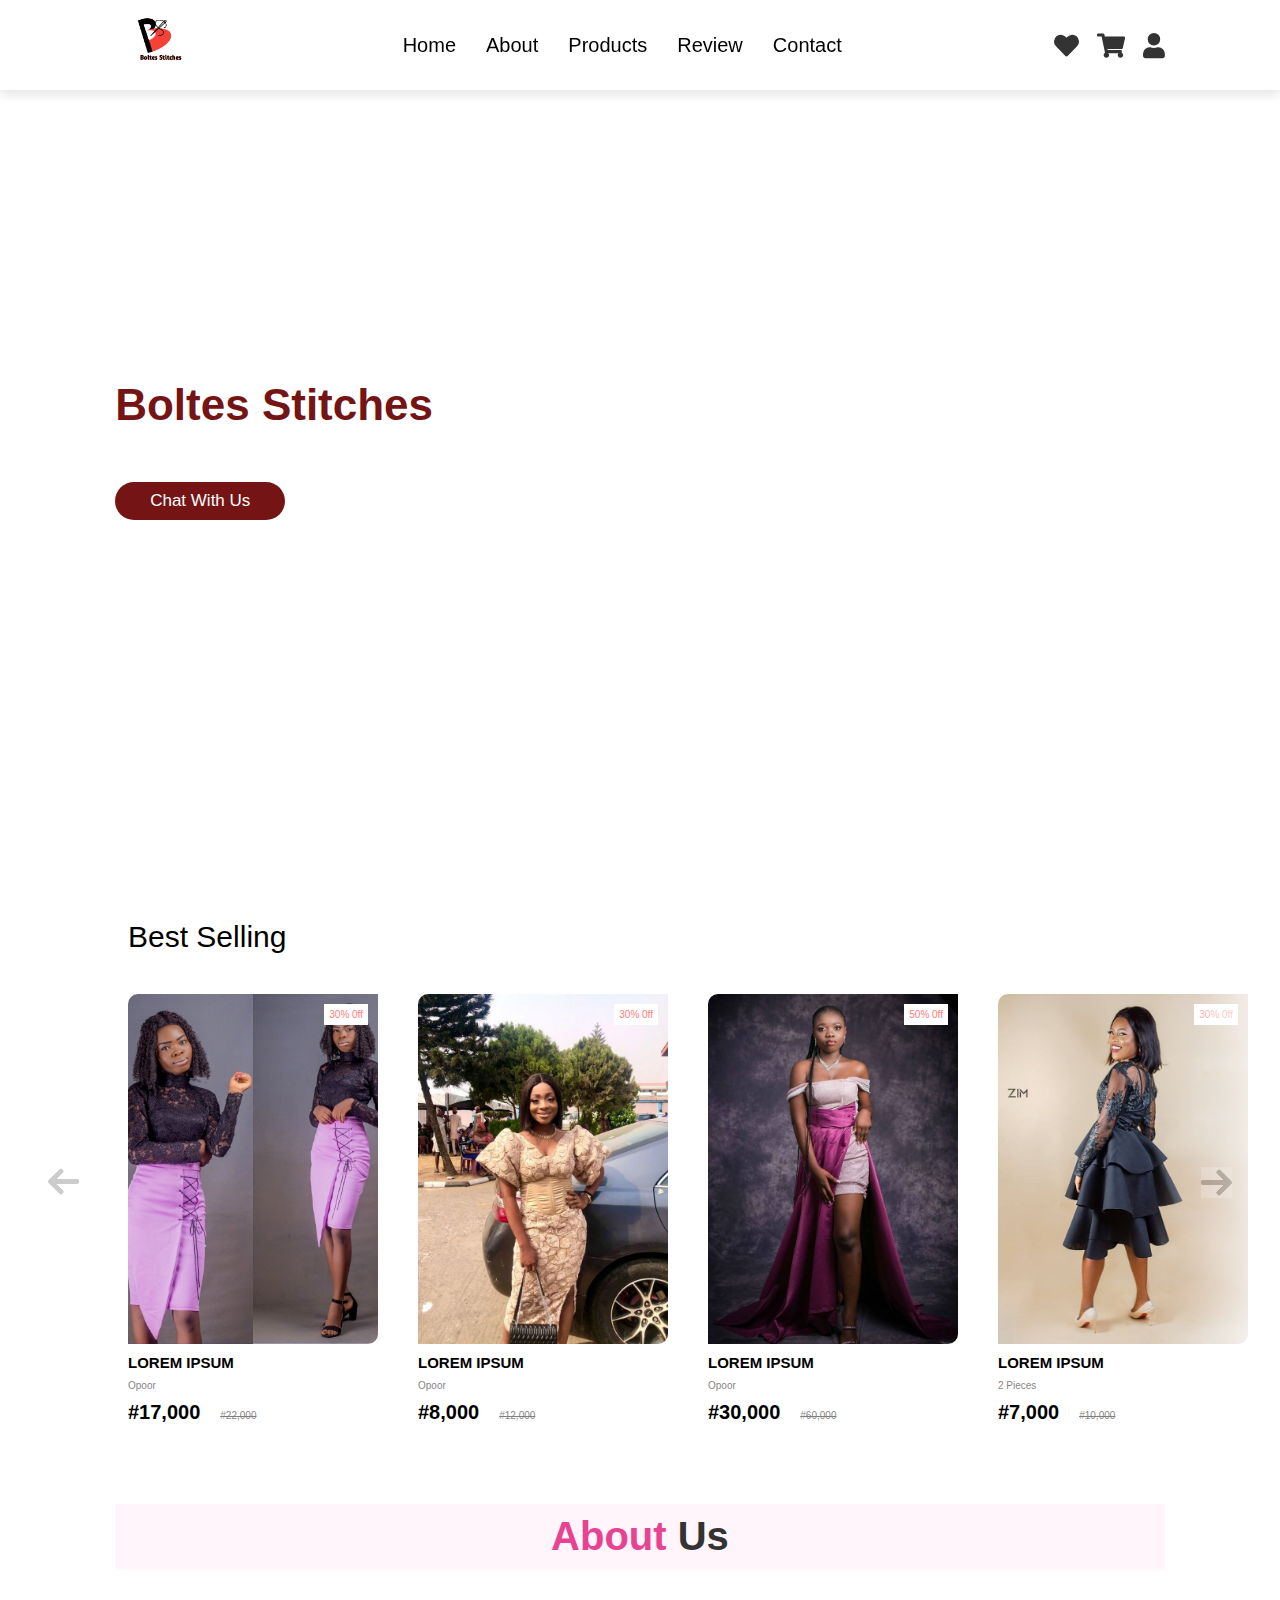
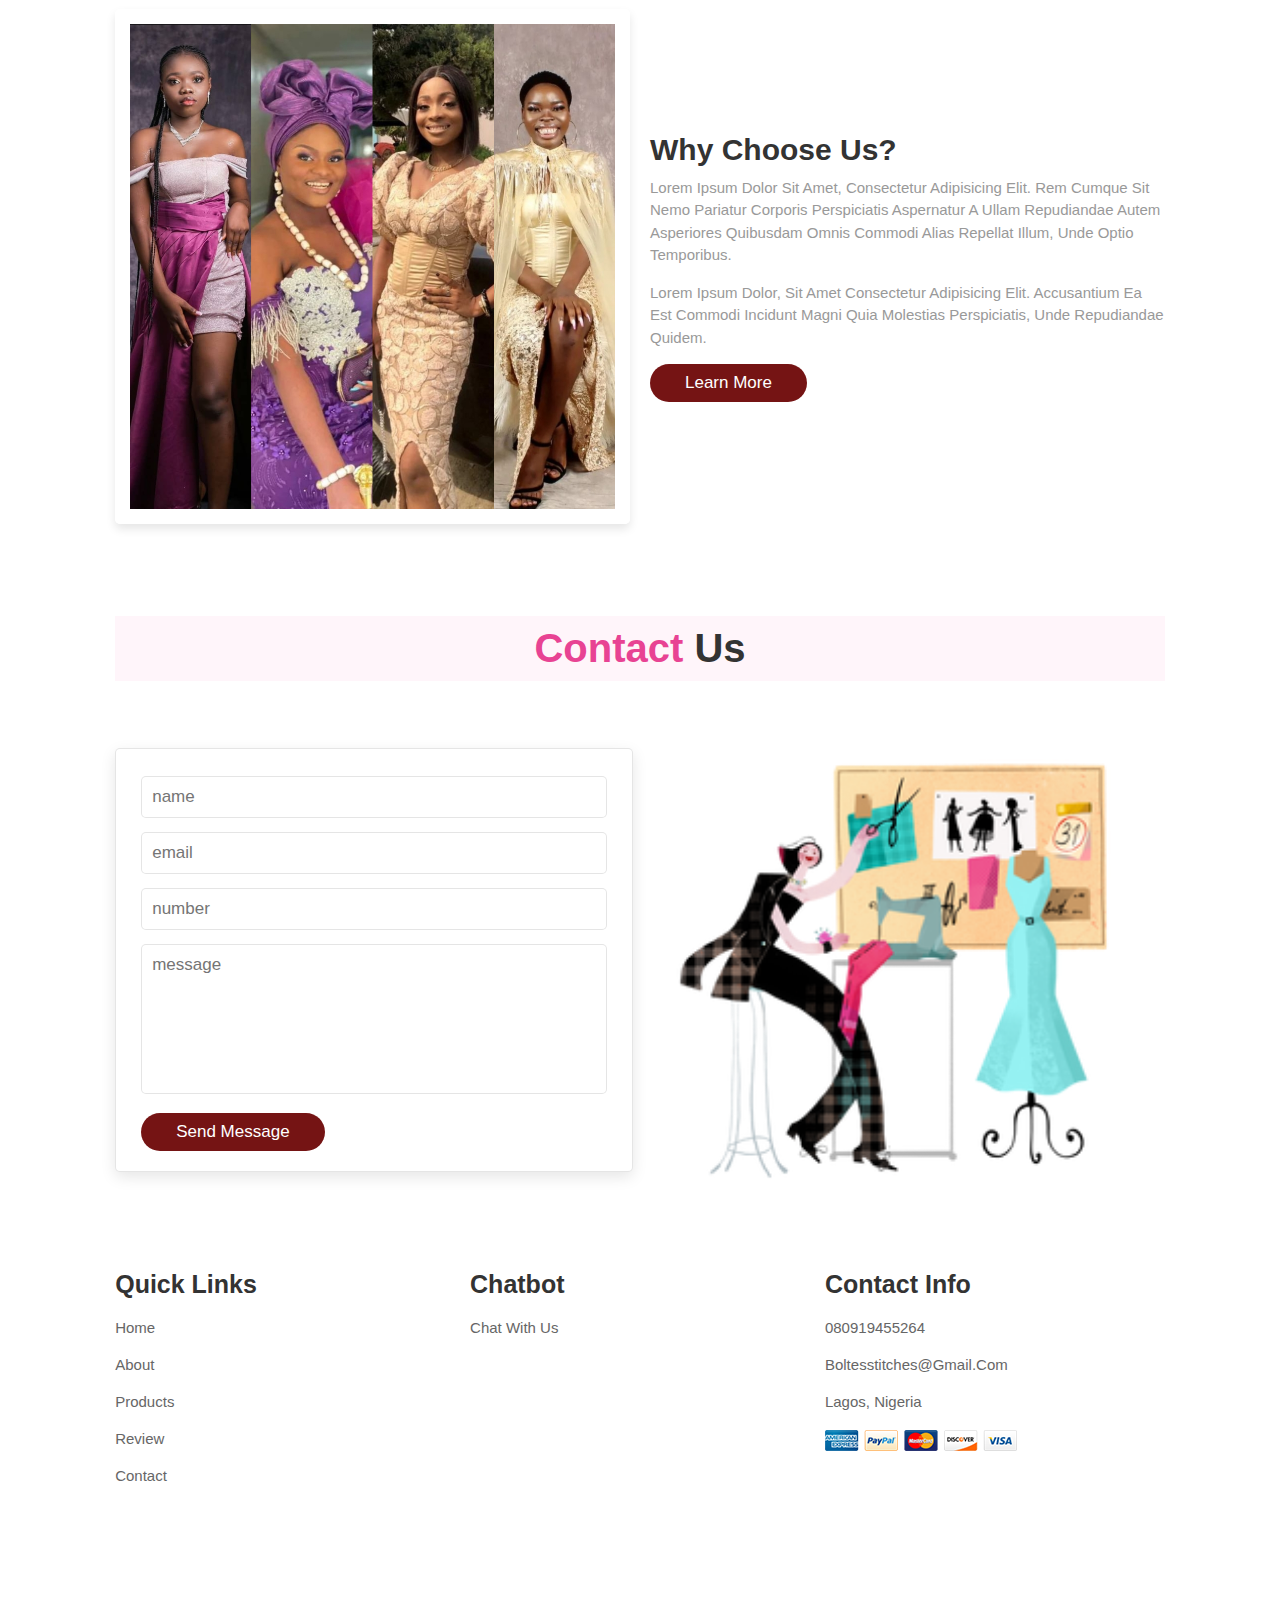
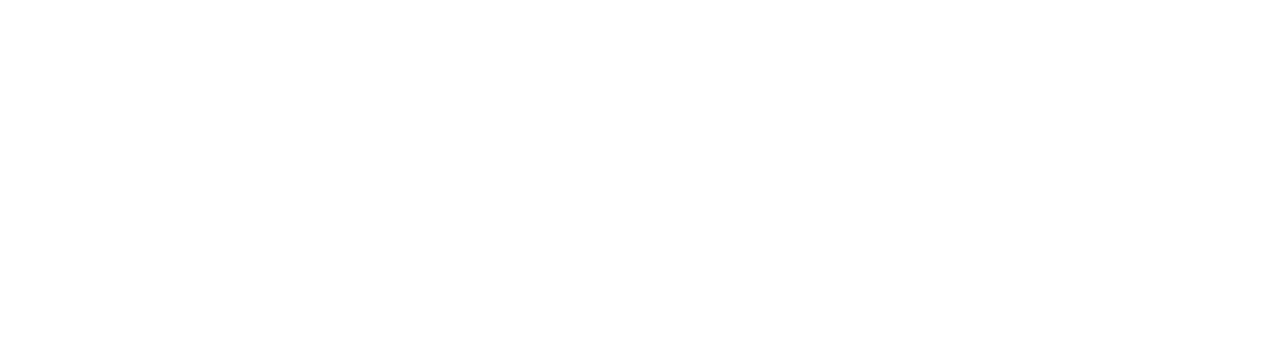
==== commit c9f9c95d: "Update index.html" ====
--- a/index.html
+++ b/index.html
@@ -337,23 +337,32 @@
 
 <!-- footer section ends -->
 
-
-
-
-
-
-
-
-
-
-
-
-
-
-
+    <!-- Start of ChatBot (www.chatbot.com) code -->
+
+
+
+<iframe height="430" width="350" src="https://bot.dialogflow.com/c6c63ba7-8e17-4823-a7a4-fabdf777eb17"></iframe>
+
+<!-- End of ChatBot code -->
 
 <script src="script.js"></script>
+
+
+
+
+
+
+
+
+
+
+
+
+
+
+
+
 
     
 </body>
-</html>+</html>
--- a/css/style.css
+++ b/css/style.css
@@ -97,7 +97,7 @@
 }
 
 header .icons a:hover{
-    color:var(--pink);
+    color:var(--pink); 
 }
 
 header #toggler{
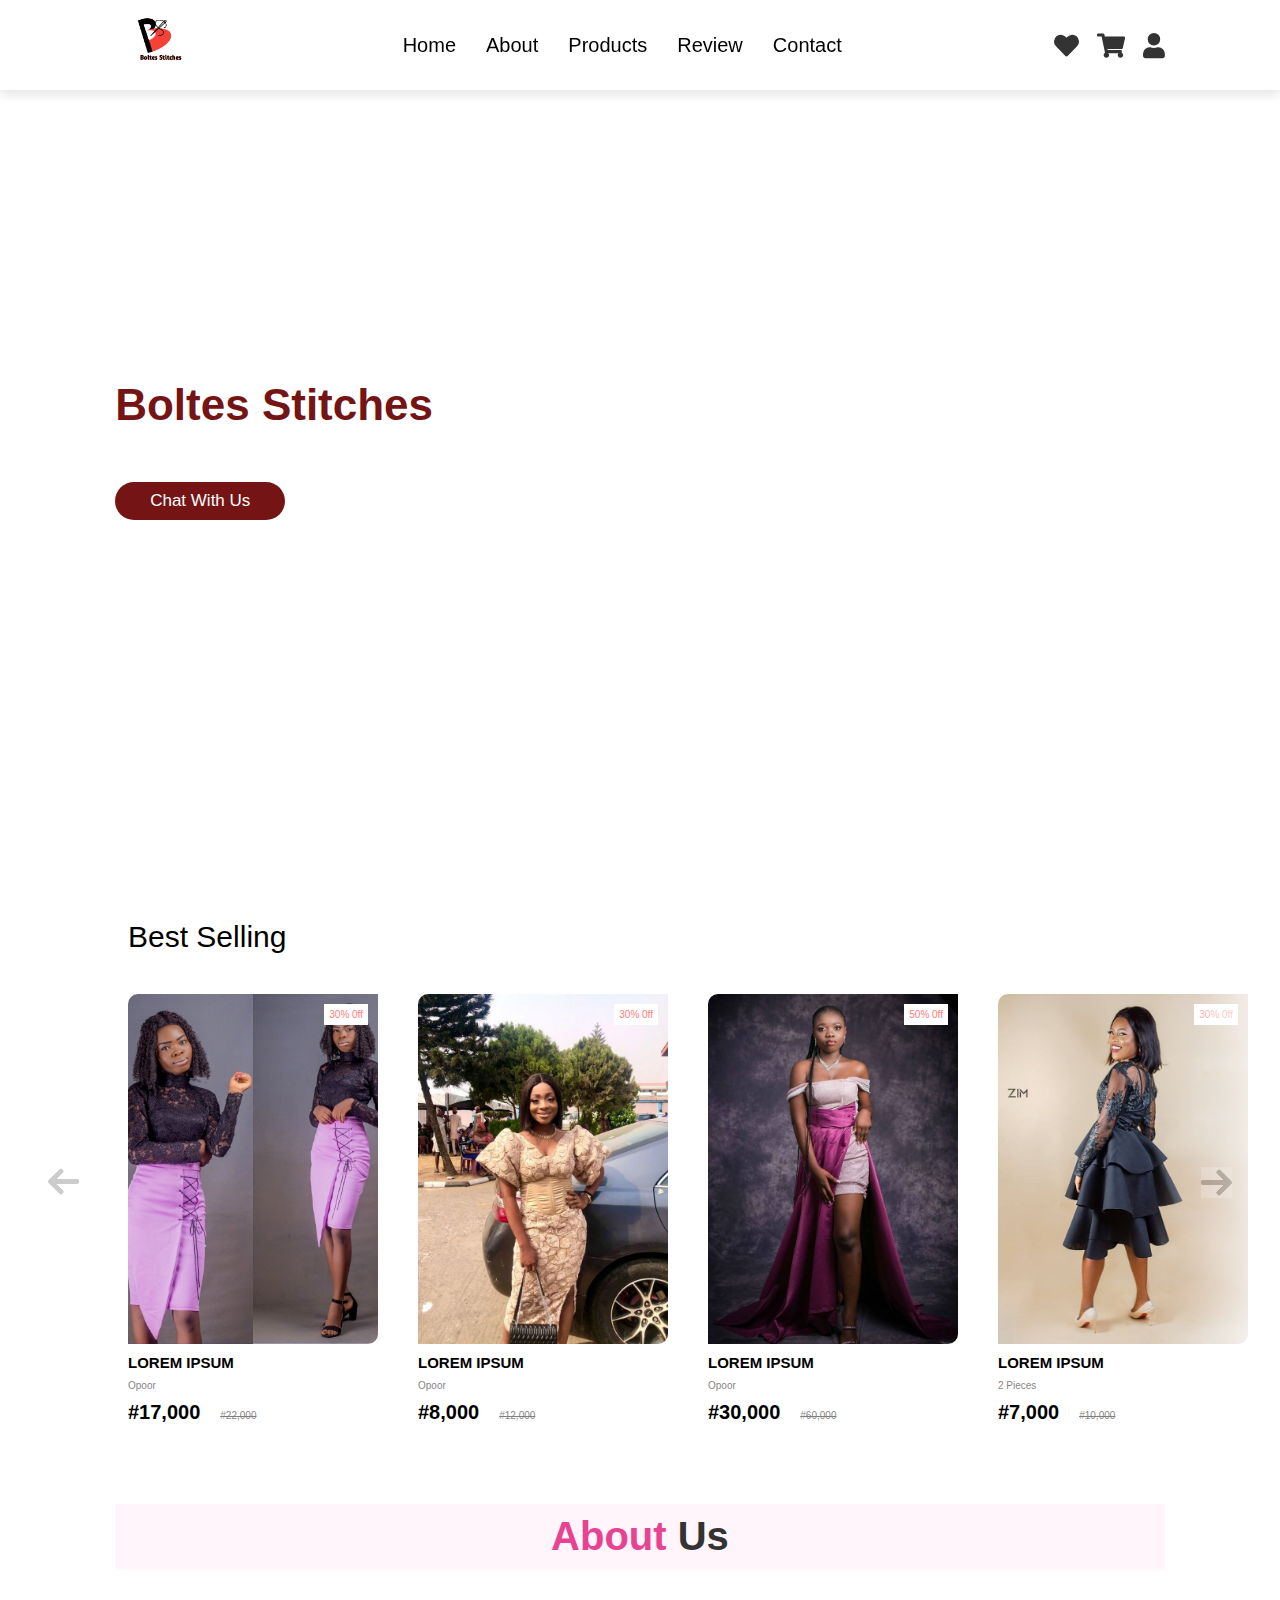
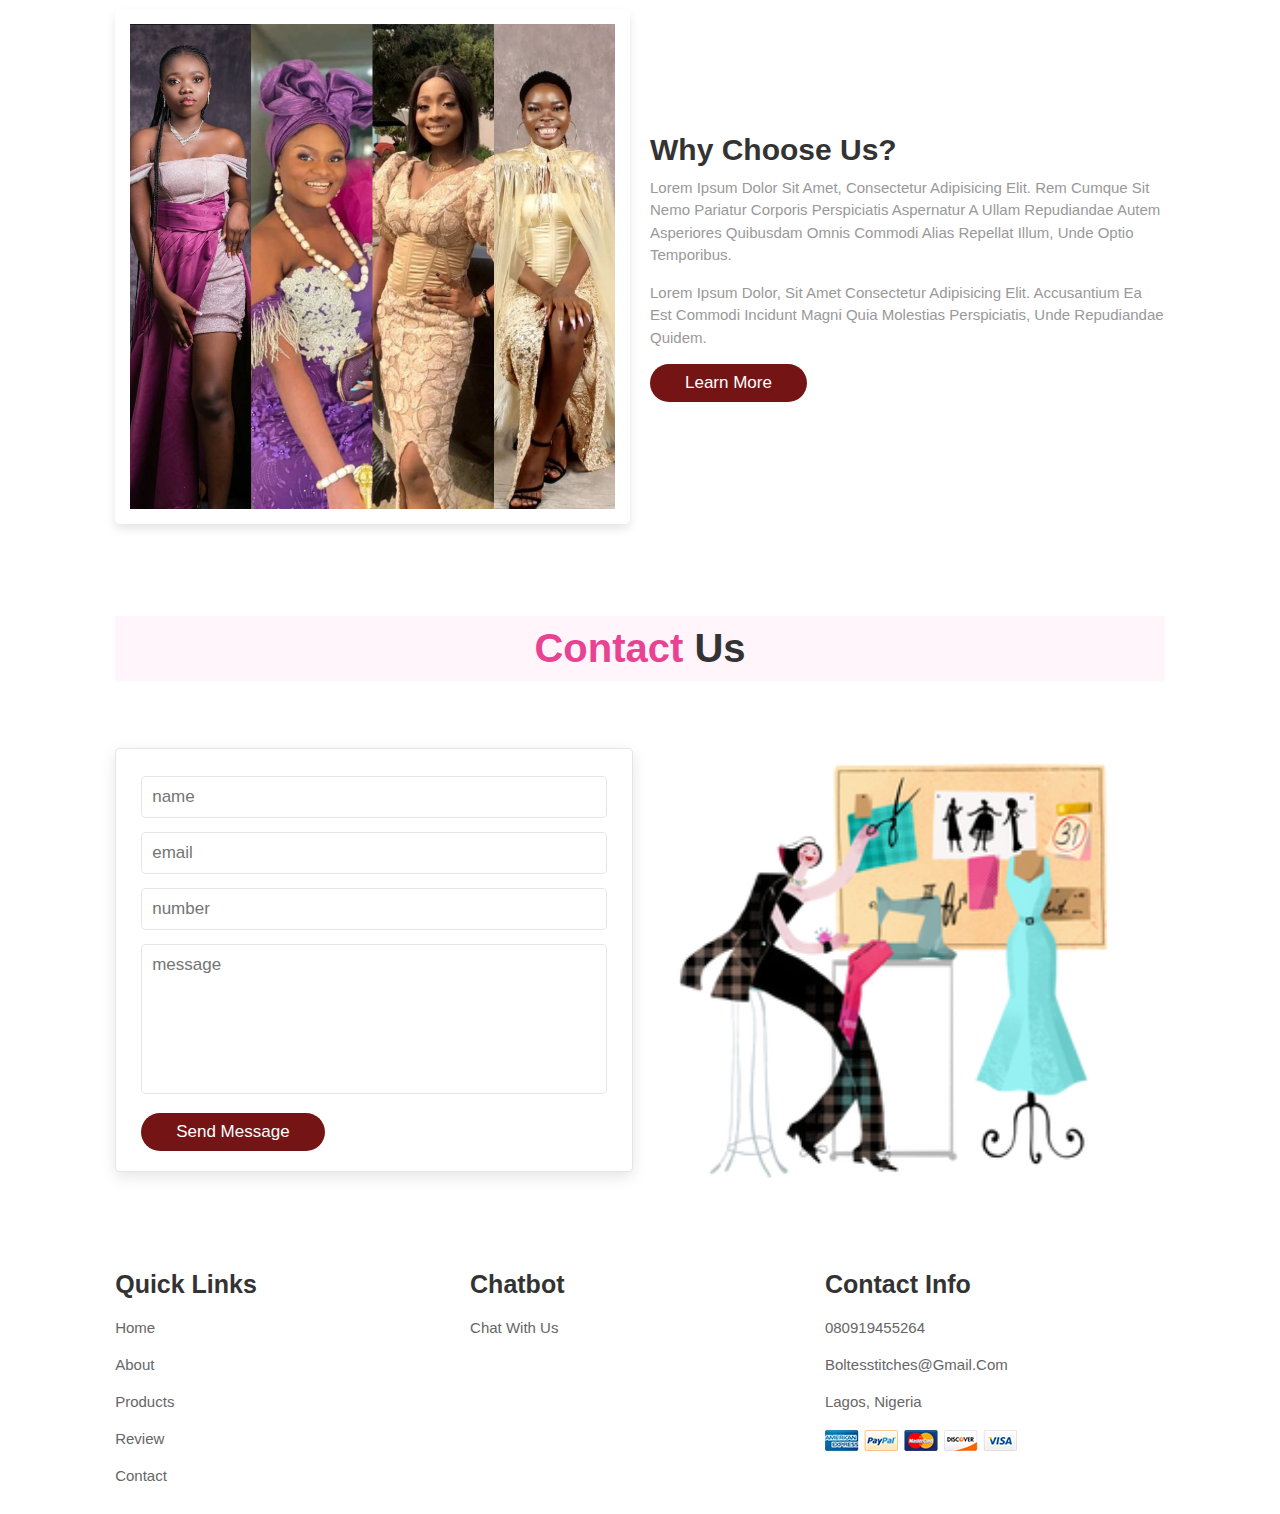
==== commit 605c05b8: "Update index.html" ====
--- a/index.html
+++ b/index.html
@@ -5,25 +5,19 @@
     <meta http-equiv="X-UA-Compatible" content="IE=edge">
     <meta name="viewport" content="width=device-width, initial-scale=1.0">
     <title>Boltes</title>
-
     <!-- font awesome cdn link  -->
     <link rel="stylesheet" href="https://cdnjs.cloudflare.com/ajax/libs/font-awesome/5.15.3/css/all.min.css">
 
     <!-- custom css file link  -->
     <link rel="stylesheet" href="css/style.css">
-
 </head>
 <body>
 
 <!-- header section starts  -->
-
 <header>
-
     <input type="checkbox" name="" id="toggler">
     <label for="toggler" class="fas fa-bars"></label>
-
     <a href="#"><img src="images/logo.png" class="logo"></a>
-
     <nav class="navbar">
         <a href="#home">home</a>
         <a href="#about">about</a>
@@ -31,33 +25,25 @@
         <a href="#review">review</a>
         <a href="#contact">contact</a>
     </nav>
-
     <div class="icons">
         <a href="#" class="fas fa-heart"></a>
         <a href="#" class="fas fa-shopping-cart"></a>
         <a href="#" class="fas fa-user"></a>
     </div>
-
 </header>
-
 <!-- header section ends -->
 
 <!-- home section starts  -->
-
 <section class="home" id="home">
-
     <div class="content">
         <h3>Boltes Stitches</h3>
         <p>we dress you to earn respect...</p>
         <a href="bot/bot.html" class="btn">Chat with us</a>
     </div>
-    
-</section>
-
+</section>
 <!-- home section ends -->
 
 <!-- slider section starts -->
-
 <section class="product">
     <h2 class="product-category">best selling</h2>
     <button class="previous-btn"><img src="images/arrow-con.png"></button>
@@ -245,45 +231,29 @@
         </div>
     </div>
 </section>
-
 <!-- slider section ends -->
 
 <!-- about section starts  -->
-
 <section class="about" id="about">
-
     <h1 class="heading"> <span> about </span> us </h1>
-
     <div class="row">
-
         <div class="image-container">
             <img src="images/collage.jpg" alt="">
         </div>
-
         <div class="content">
             <h3>why choose us?</h3>
             <p>Lorem ipsum dolor sit amet, consectetur adipisicing elit. Rem cumque sit nemo pariatur corporis perspiciatis aspernatur a ullam repudiandae autem asperiores quibusdam omnis commodi alias repellat illum, unde optio temporibus.</p>
             <p>Lorem ipsum dolor, sit amet consectetur adipisicing elit. Accusantium ea est commodi incidunt magni quia molestias perspiciatis, unde repudiandae quidem.</p>
             <a href="#" class="btn">learn more</a>
         </div>
-
-    </div>
-
-</section>
-
-
+    </div>
+</section>
 <!-- about section ends -->
 
-
-
 <!-- contact section starts  -->
-
 <section class="contact" id="contact">
-
     <h1 class="heading"> <span> contact </span> us </h1>
-
     <div class="row">
-
         <form action="">
             <input type="text" placeholder="name" class="box">
             <input type="email" placeholder="email" class="box">
@@ -291,23 +261,16 @@
             <textarea name="" class="box" placeholder="message" id="" cols="30" rows="10"></textarea>
             <input type="submit" value="send message" class="btn">
         </form>
-
         <div class="image">
             <img src="images/thiss.png" alt="">
         </div>
-
-    </div>
-
-</section>
-
+    </div>
+</section>
 <!-- contact section ends -->
 
 <!-- footer section starts  -->
-
 <section class="footer">
-
     <div class="box-container">
-
         <div class="box">
             <h3>quick links</h3>
             <a href="#">home</a>
@@ -316,12 +279,10 @@
             <a href="#">review</a>
             <a href="#">contact</a>
         </div>
-
         <div class="box">
             <h3>Chatbot</h3>
             <a href="bot.html">Chat with us</a>
         </div>
-
         <div class="box">
             <h3>contact info</h3>
             <a href="#">080919455264</a>
@@ -329,40 +290,15 @@
             <a href="#">Lagos, Nigeria</a>
             <img src="images/payment.png" alt="">
         </div>
-
-    </div>
-
-
-</section>
-
+    </div>
+</section>
 <!-- footer section ends -->
 
     <!-- Start of ChatBot (www.chatbot.com) code -->
-
-
-
-<iframe height="430" width="350" src="https://bot.dialogflow.com/c6c63ba7-8e17-4823-a7a4-fabdf777eb17"></iframe>
-
+    
 <!-- End of ChatBot code -->
 
 <script src="script.js"></script>
-
-
-
-
-
-
-
-
-
-
-
-
-
-
-
-
-
-    
+ 
 </body>
 </html>
